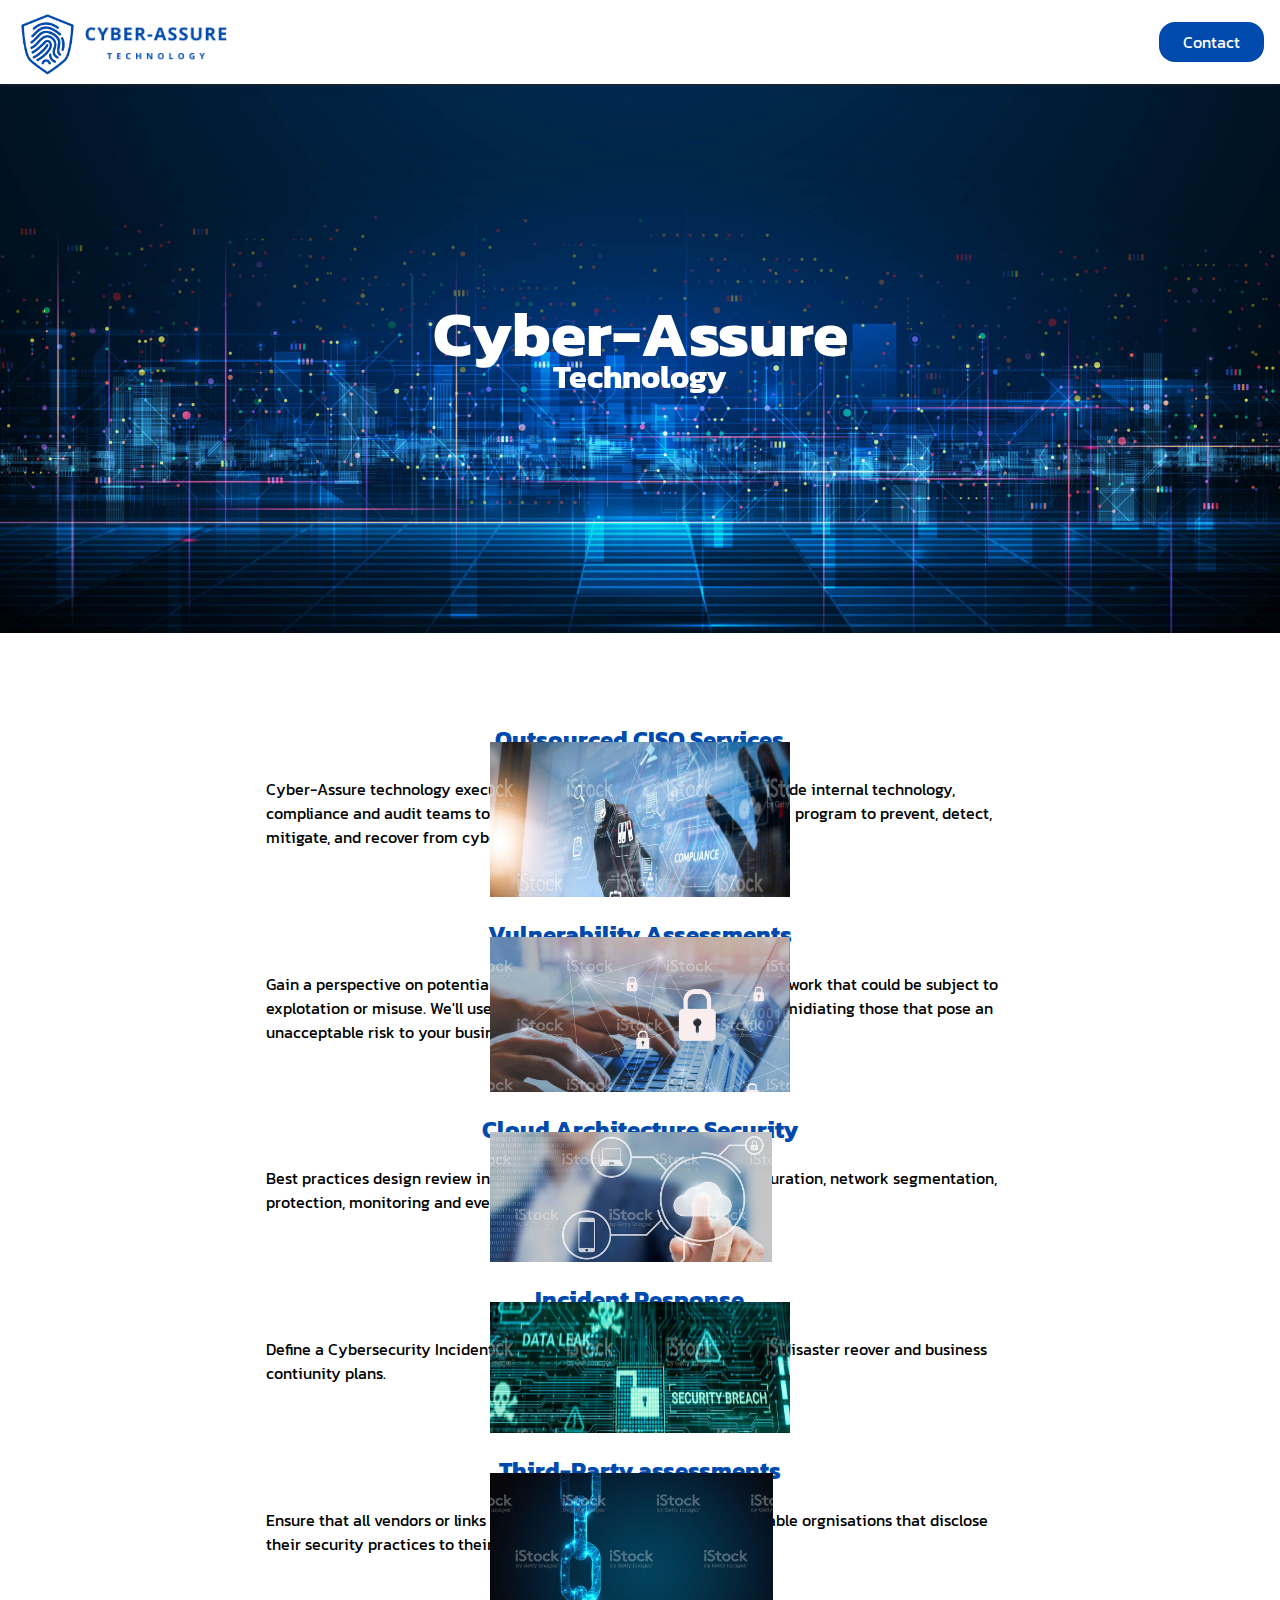
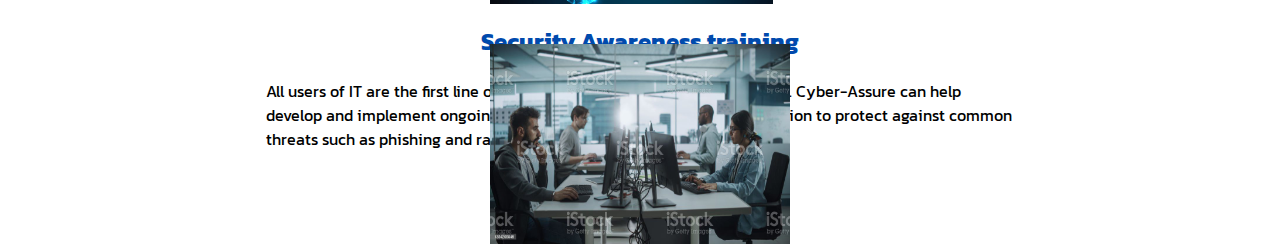
==== main/index.html @ 4b5e65b6 "commit" ====
<!DOCTYPE html>
<html>

<head>
    <meta charset="UTF-8">
    <title>Cyber-Assure Technology</title>
    <link rel="stylesheet" href="css/stylesheet.css">
    <link rel="stylesheet" href="css/styles.css">

</head>


<body>
    <header>
        <!-- <img id="navButton" onclick="openMenu()" src="./images/mobileMenu.svg"> -->
        <nav id="siteNav">
             <!-- <li><a href="index.html">Vulnerability Assessments</a></li> -->
             <!-- <li><a href="index.html">Outsourced CISO Services</a></li> -->
             <!-- <li><a href="index.html">Penetration Testing</a></li> -->
            <li class="contactButton"><a href="index.html">Contact</a></li>
        </nav>
        <img id="logoFingerprint" src="./images/logos/cyber-ASSURE fingerprint blue.png">
        <img id="logoText" src="./images/logos/cyber-ASSURE text blue.png">
    </header>

    <main>

        <div class="banner">
            <img src="./images/hero.jpg">
            <h1>Cyber-Assure</h1>
            <h2>Technology</h2>
        </div>

        <div class="cardsHolder">
            <div class="card">

                <div class="cardContent">
                    <div class="text">
                        <h2>Outsourced CISO Services</h2>
                        <p>Cyber-Assure technology executives are experienced in working alongside internal
                            technology, compliance and audit teams to develop and
                            lead an information security program to prevent, detect, mitigate, and
                            recover from cyber related incidents.</p>
                        <!-- <nav><a href="./index.html">Take a look</a></nav> -->
                    </div>
                    <div class="imgHolder">
                        <img src="./images/OutsourceCISO.jpg">
                    </div>
                </div>
            </div>

            <div class="card">
                <div class="cardContent">
                    <div class="text">
                        <h2>Vulnerability Assessments</h2>
                        <p>Gain a perspective on potential weakness in a system, application or network that could be
                            subject
                            to explotation or misuse. We'll use the findings to develop a roadmap for remidiating those
                            that
                            pose an unacceptable risk to your business. </p>
                        <!-- <nav><a href="./index.html">Take a look</a></nav> -->
                    </div>
                    <div class="imgHolder">
                        <img src="./images/VunrabilityAssessments.jpg" alt="Assessment Icon">
                    </div>
                </div>
            </div>

            <div class="card">
                <div class="cardContent">
                    <div class="text">
                        <h2>Cloud Architecture Security</h2>
                        <p>Best practices design review including network access, network conficuration,
                            network segmentation, protection, monitoring and event management.</p>
                        <!-- <nav><a href="./index.html">Take a look</a></nav> -->
                    </div>
                    <div class="imgHolder">
                        <img src="./images/CloudSecurity.jpg" alt="Assessment Icon">
                    </div>


                </div>
            </div>

            <div class="card">
                <div class="cardContent">
                    <div class="text">
                        <h2>Incident Response</h2>
                        <p>Define a Cybersecurity Incident Response Plan that aligns with existing
                            disaster reover and business contiunity plans.</p>
                        <!-- <nav><a href="./index.html">Take a look</a></nav> -->
                    </div>
                    <div class="imgHolder">
                        <img src="./images/IncidentResponse.jpg">
                    </div>

                </div>
            </div>

            <div class="card">
                <div class="cardContent">
                    <div class="text">
                        <h2>Third-Party assessments</h2>
                        <p>Ensure that all vendors or links in your supply chain are reliable,
                            reputable orgnisations that disclose their security practices to their business partners.
                        </p>
                        <!-- <nav><a href="./index.html">Take a look</a></nav> -->
                    </div>
                    <div class="imgHolder">

                        <img src="./images/ThirdParty.jpg">
                    </div>

                </div>
            </div>

            <div class="card">
                <div class="cardContent">
                    <div class="text">
                        <h2>Security Awareness training</h2>
                        <p>All users of IT are the first line of defence in ensuring a secure enterprise.
                            Cyber-Assure can help develop and implement ongoing security awareness training and
                            education to protect against common threats such as phishing and ransomware attacks.</p>
                        <!-- <nav><a href="./index.html">Take a look</a></nav> -->
                    </div>
                    <div class="imgHolder">
                        <img src="./images/SecurityAwareness.jpg">
                    </div>
                </div>
            </div>

        </div>
        </div>

    </main>
    <script src="./js/javascript.js"></script>
</body>


</html>
---- main/css/stylesheet.css ----
@import url('https://fonts.googleapis.com/css2?family=Kanit&display=swap');

html{
    height: 100vh;
    margin: 0;
}

body {
    font-family: 'Kanit', sans-serif;
    margin: 0;
    width: 100%;
    height: 100%;
    background-color: rgb(255, 255, 255);
}

main{
    width: 100%;
}

header {
    width: 100%;
    text-align: right;
    position: fixed;
    z-index: 1;
    background-color: white;
    color: #004AAD;
}

header nav {
    width: 100%;
    box-shadow: 0 0 5px rgb(41, 41, 41);
    padding: 30px 0;
}

header nav li {
    list-style: none;
    display: inline;
    margin: 0 1em;
    padding: 0.5em 1.5em;
    border-radius: 1em;
}

nav a {
    color: inherit;
    text-decoration: none; 
    position: relative;
}

nav a:after {
    content: "";
    position: absolute;
    height: 3px;
    width: 0;
    left: 0;
    bottom: -10px;
    transition: 0.3s;
    background-color: #004AAD;
}

 nav a:hover:after { 
    width: 100%
}

main {
    position: relative;
    top: 70px;
}

img{
    max-width: 100%;
}
---- main/css/styles.css ----
#logoFingerprint,
#logoText {
    position: absolute;
    top: 5px;
    z-index: 1;
}

#navButton {
    display: none;
}

#logoFingerprint {
    left: 10px;
    width: 75px;
}

#logoText {
    left: 85px;
    width: 150px;
    top: 25px
}

.contactButton {
    background-color: #004AAD;
    color: white
}

.contactButton a::after {
    height: 0;
    width: 0;
    left: 0;
    bottom: 0;
}

.banner {
    height: 600px;
    width: 100%;
    overflow: hidden;
    position: relative;
    top: 0;
}

.banner h1 {
    z-index: 1;
    position: absolute;
    top: 220px;
    left: 50%;
    transform: translate(-50%, -50%);
    color: white;
    font-size: 4em;
}

.banner h2 {
    z-index: 1;
    position: absolute;
    top: 280px;
    left: 50%;
    transform: translate(-50%, -50%);
    color: white;
    font-size: 2em;
    letter-spacing: 0;
}


.cardsHolder {
    display: flex;
    flex-wrap: wrap;
    width: 65%;
    margin: 2em auto; 
}

.card {
    background-color: white;
    width: 100%;
    margin-bottom: 2em;
    border-radius: 2em;
    position: relative;
}

.card h2 {
    color: #004AAD;
    text-align: center;
}

.cardContent {
    position: relative;
    height: 100%;
    margin: auto;
    width: 90%;
}

.card .imgHolder { 
    position: absolute;
    top: 0;
    width: 300px;
    height: 200px;
    overflow: hidden;
    left: 50%;
    transform: translate(-50%, 10%);
    max-width: 100%;
}

.imgHolder img {
    height: 100%;
    max
}

.cardContent nav {
    position: absolute;
    bottom: 50px;
}
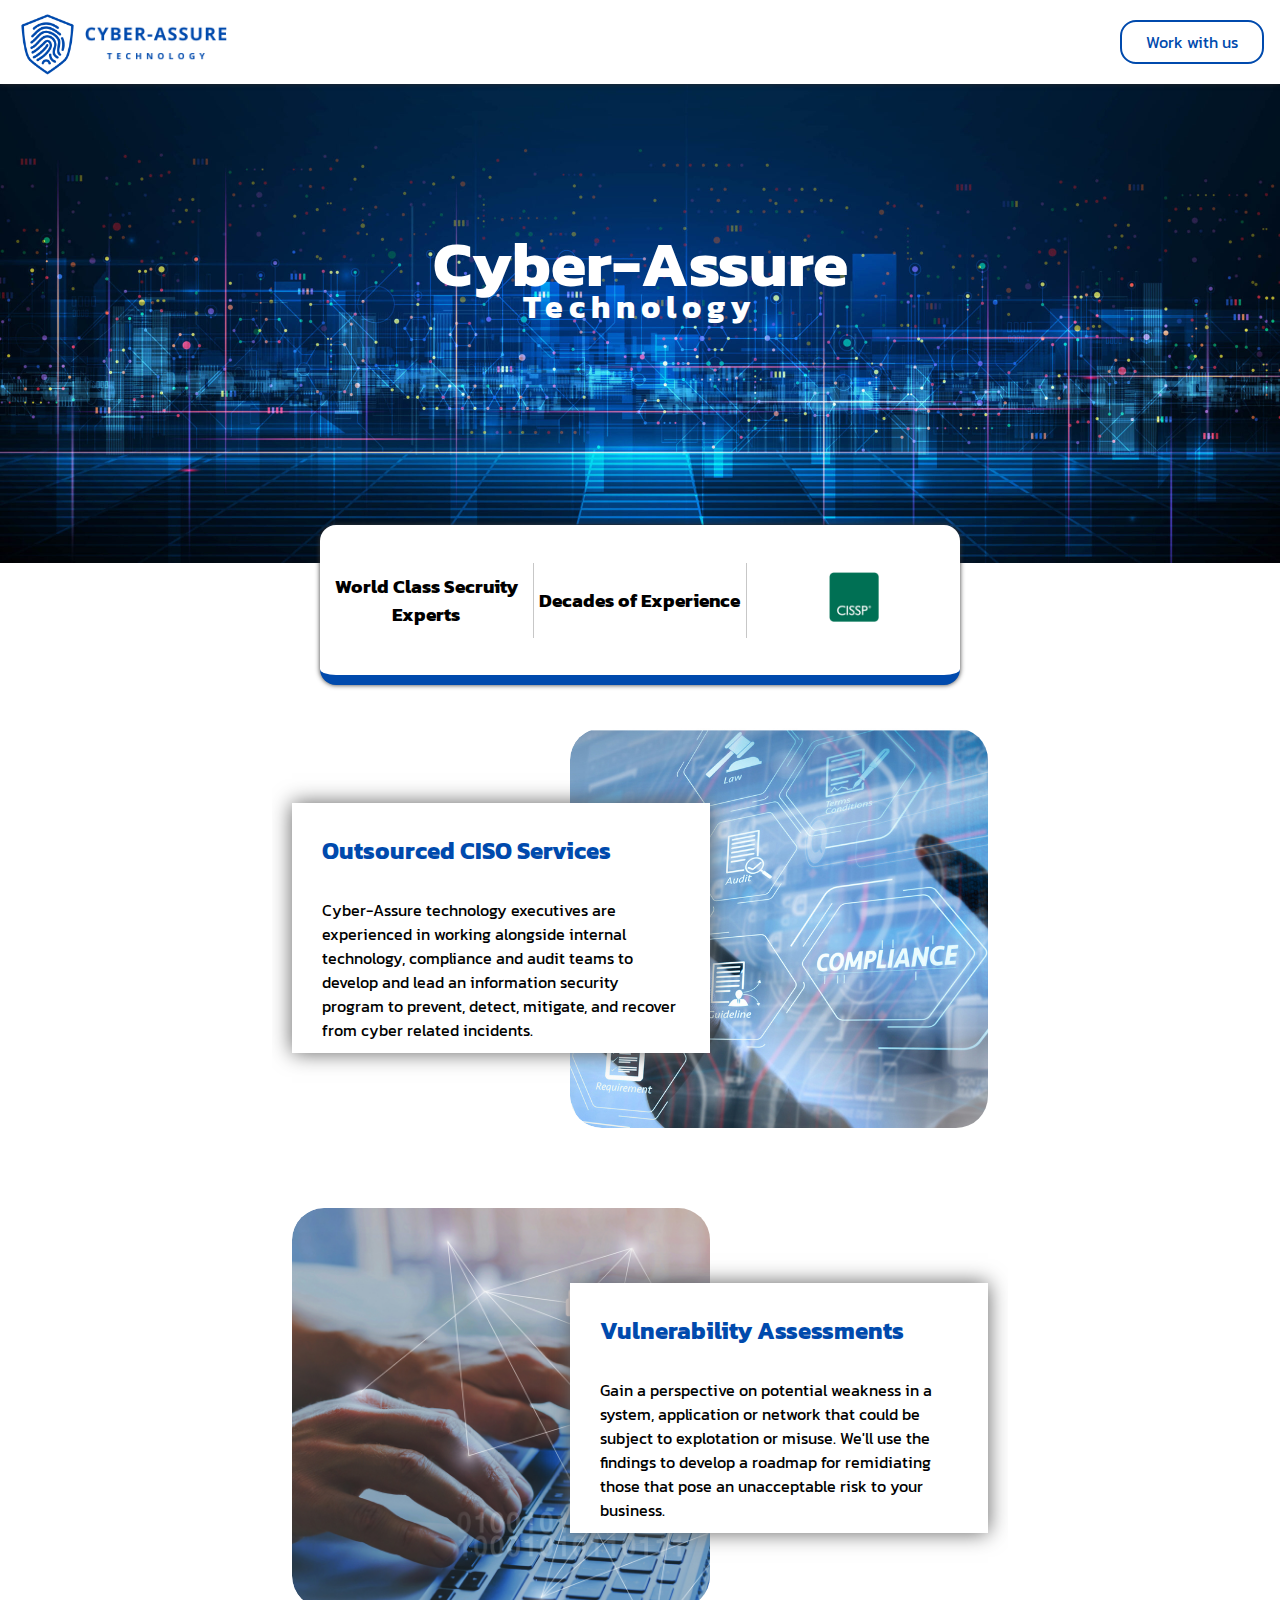
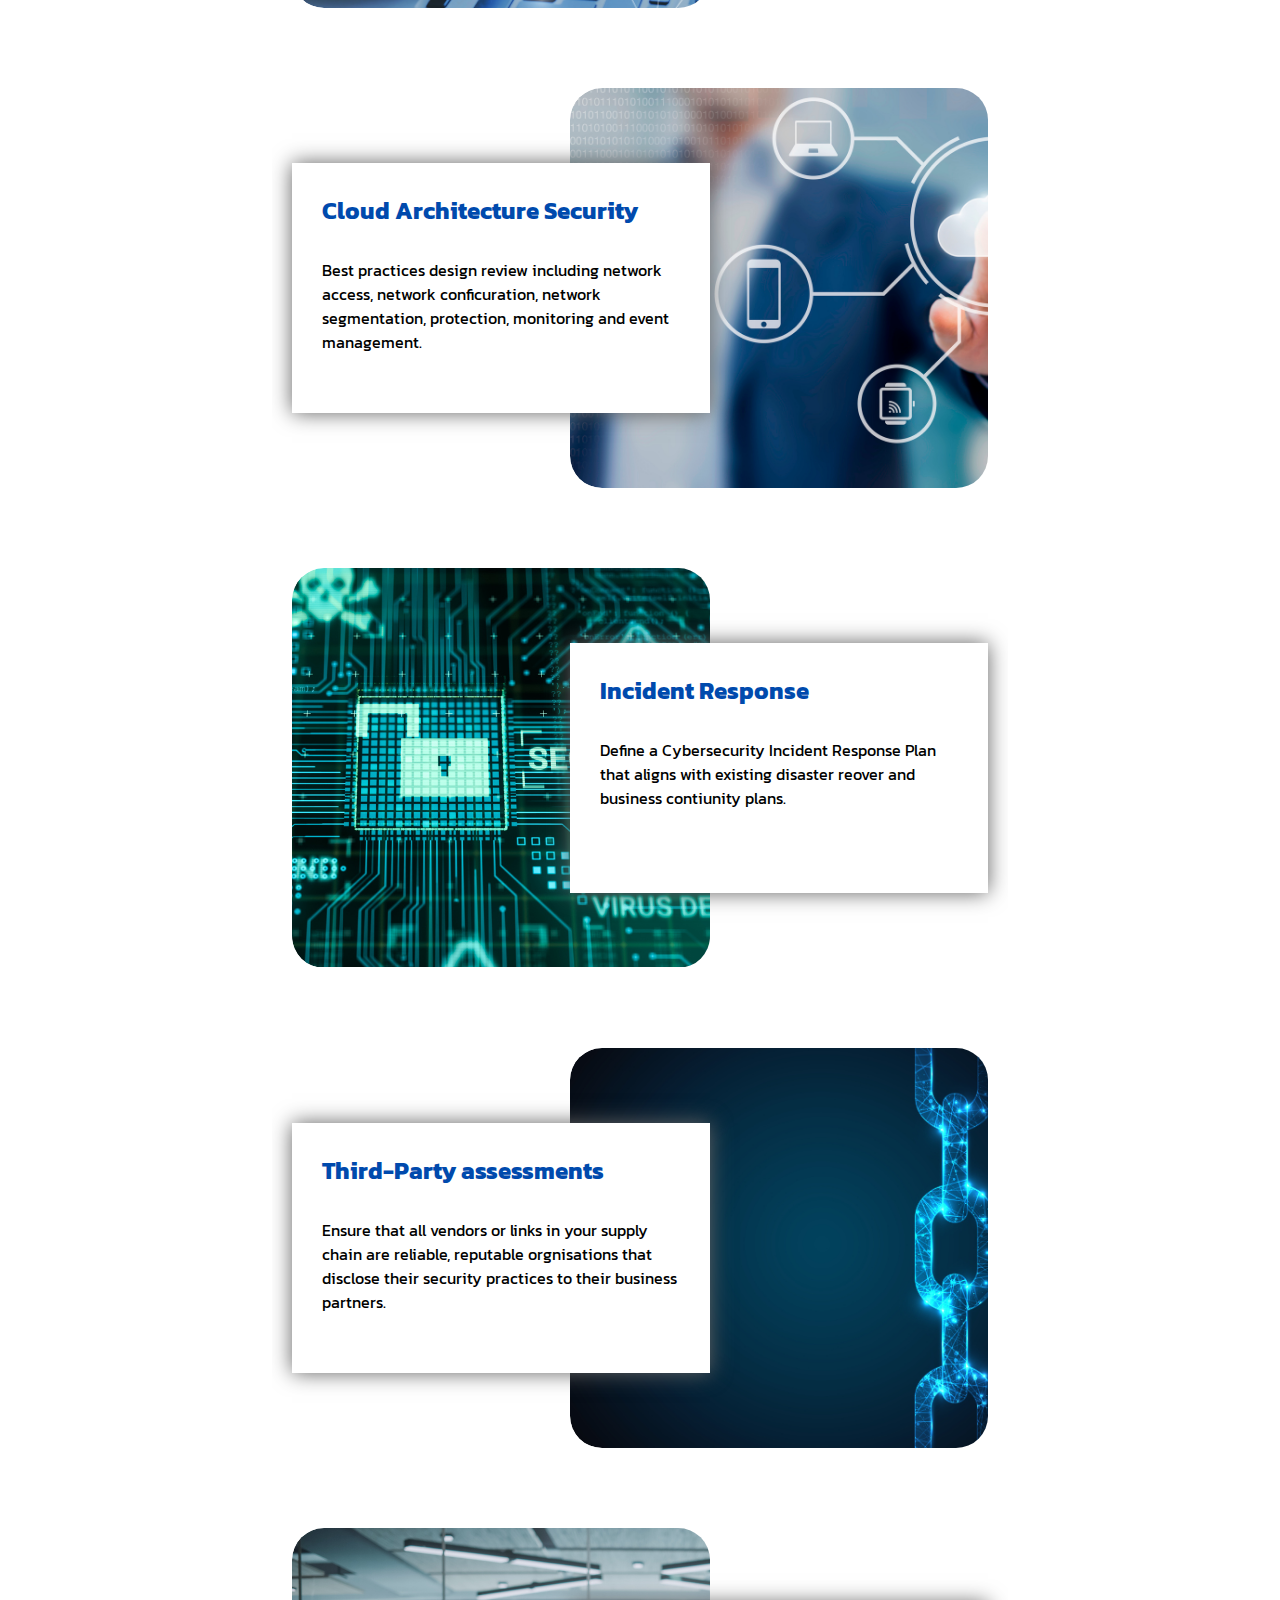
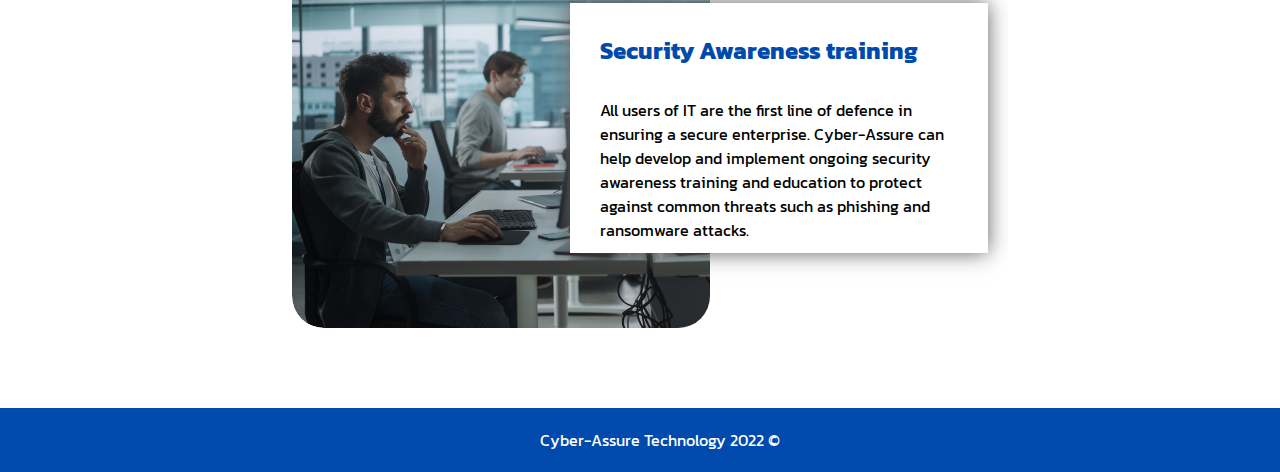
==== commit f10627d1: "commit" ====
--- a/main/index.html
+++ b/main/index.html
@@ -14,10 +14,10 @@
     <header>
         <!-- <img id="navButton" onclick="openMenu()" src="./images/mobileMenu.svg"> -->
         <nav id="siteNav">
-             <!-- <li><a href="index.html">Vulnerability Assessments</a></li> -->
-             <!-- <li><a href="index.html">Outsourced CISO Services</a></li> -->
-             <!-- <li><a href="index.html">Penetration Testing</a></li> -->
-            <li class="contactButton"><a href="index.html">Contact</a></li>
+            <!-- <li><a href="index.html">Vulnerability Assessments</a></li> -->
+            <!-- <li><a href="index.html">Outsourced CISO Services</a></li> -->
+            <!-- <li><a href="index.html">Penetration Testing</a></li> -->
+            <li class="contactButton"><a href="index.html">Work with us</a></li>
         </nav>
         <img id="logoFingerprint" src="./images/logos/cyber-ASSURE fingerprint blue.png">
         <img id="logoText" src="./images/logos/cyber-ASSURE text blue.png">
@@ -28,14 +28,26 @@
         <div class="banner">
             <img src="./images/hero.jpg">
             <h1>Cyber-Assure</h1>
-            <h2>Technology</h2>
+            <h2>Technology</h2>   
+
+      
         </div>
+        
+           <div class="qualifications">
+                <div class="qual"><h3>World Class Secruity Experts</h2></div>
+                <div class="borderLine"></div>
+                <div class="qual"><h3>Decades of Experience</h2></div>
+                <div class="borderLine"></div>
+                <div class="qual">
+                    <img src="./images/logos/isc2_cissp2.png">
+                </div>
+            </div>
 
         <div class="cardsHolder">
             <div class="card">
 
                 <div class="cardContent">
-                    <div class="text">
+                    <div class="textLeft">
                         <h2>Outsourced CISO Services</h2>
                         <p>Cyber-Assure technology executives are experienced in working alongside internal
                             technology, compliance and audit teams to develop and
@@ -43,7 +55,7 @@
                             recover from cyber related incidents.</p>
                         <!-- <nav><a href="./index.html">Take a look</a></nav> -->
                     </div>
-                    <div class="imgHolder">
+                    <div class="imgHolderRight">
                         <img src="./images/OutsourceCISO.jpg">
                     </div>
                 </div>
@@ -51,7 +63,7 @@
 
             <div class="card">
                 <div class="cardContent">
-                    <div class="text">
+                    <div class="textRight">
                         <h2>Vulnerability Assessments</h2>
                         <p>Gain a perspective on potential weakness in a system, application or network that could be
                             subject
@@ -60,7 +72,7 @@
                             pose an unacceptable risk to your business. </p>
                         <!-- <nav><a href="./index.html">Take a look</a></nav> -->
                     </div>
-                    <div class="imgHolder">
+                    <div class="imgHolderLeft">
                         <img src="./images/VunrabilityAssessments.jpg" alt="Assessment Icon">
                     </div>
                 </div>
@@ -68,13 +80,13 @@
 
             <div class="card">
                 <div class="cardContent">
-                    <div class="text">
+                    <div class="textLeft">
                         <h2>Cloud Architecture Security</h2>
                         <p>Best practices design review including network access, network conficuration,
                             network segmentation, protection, monitoring and event management.</p>
                         <!-- <nav><a href="./index.html">Take a look</a></nav> -->
                     </div>
-                    <div class="imgHolder">
+                    <div class="imgHolderRight">
                         <img src="./images/CloudSecurity.jpg" alt="Assessment Icon">
                     </div>
 
@@ -84,13 +96,13 @@
 
             <div class="card">
                 <div class="cardContent">
-                    <div class="text">
+                    <div class="textRight">
                         <h2>Incident Response</h2>
                         <p>Define a Cybersecurity Incident Response Plan that aligns with existing
                             disaster reover and business contiunity plans.</p>
                         <!-- <nav><a href="./index.html">Take a look</a></nav> -->
                     </div>
-                    <div class="imgHolder">
+                    <div class="imgHolderLeft">
                         <img src="./images/IncidentResponse.jpg">
                     </div>
 
@@ -99,14 +111,14 @@
 
             <div class="card">
                 <div class="cardContent">
-                    <div class="text">
+                    <div class="textLeft">
                         <h2>Third-Party assessments</h2>
                         <p>Ensure that all vendors or links in your supply chain are reliable,
                             reputable orgnisations that disclose their security practices to their business partners.
                         </p>
                         <!-- <nav><a href="./index.html">Take a look</a></nav> -->
                     </div>
-                    <div class="imgHolder">
+                    <div class="imgHolderRight">
 
                         <img src="./images/ThirdParty.jpg">
                     </div>
@@ -116,23 +128,22 @@
 
             <div class="card">
                 <div class="cardContent">
-                    <div class="text">
+                    <div class="textRight">
                         <h2>Security Awareness training</h2>
                         <p>All users of IT are the first line of defence in ensuring a secure enterprise.
                             Cyber-Assure can help develop and implement ongoing security awareness training and
                             education to protect against common threats such as phishing and ransomware attacks.</p>
                         <!-- <nav><a href="./index.html">Take a look</a></nav> -->
                     </div>
-                    <div class="imgHolder">
+                    <div class="imgHolderLeft">
                         <img src="./images/SecurityAwareness.jpg">
                     </div>
                 </div>
             </div>
+        </div>
+    </main>
 
-        </div>
-        </div>
-
-    </main>
+    <footer>Cyber-Assure Technology 2022 &copy </footer>
     <script src="./js/javascript.js"></script>
 </body>
 
--- a/main/css/stylesheet.css
+++ b/main/css/stylesheet.css
@@ -3,6 +3,7 @@
 html{
     height: 100vh;
     margin: 0;
+    overflow-x: hidden;
 }
 
 body {
@@ -14,14 +15,15 @@
 }
 
 main{
-    width: 100%;
+    width: 100%;   
 }
 
 header {
     width: 100%;
     text-align: right;
     position: fixed;
-    z-index: 1;
+    top: 0;
+    z-index: 2;
     background-color: white;
     color: #004AAD;
 }
@@ -61,11 +63,12 @@
     width: 100%
 }
 
-main {
-    position: relative;
-    top: 70px;
-}
 
-img{
-    max-width: 100%;
+footer {
+    bottom: 0;
+    width: 100%;
+    background-color: #004AAD;
+    padding: 20px;
+    color: white;
+    text-align: center;
 }--- a/main/css/styles.css
+++ b/main/css/styles.css
@@ -21,8 +21,15 @@
 }
 
 .contactButton {
+    background-color: white;
+    color: #004AAD;
+    border: 2px solid #004AAD;
+}
+
+.contactButton:hover {
     background-color: #004AAD;
-    color: white
+    color: white;
+    cursor: pointer;
 }
 
 .contactButton a::after {
@@ -36,9 +43,13 @@
     height: 600px;
     width: 100%;
     overflow: hidden;
-    position: relative;
-    top: 0;
+    top: 50px;
 }
+
+.banner img {
+    width: 100%;    
+}
+
 
 .banner h1 {
     z-index: 1;
@@ -58,54 +69,108 @@
     transform: translate(-50%, -50%);
     color: white;
     font-size: 2em;
-    letter-spacing: 0;
+    letter-spacing: 6px;
+}
+
+.qualifications {
+    width: 50%;
+    max-width: 700px;
+    height: 150px;
+    border-radius: 1em;
+    box-shadow: 0 0 5px rgb(55, 55, 55);
+    position: absolute;
+    top: 525px;
+    left: 50%;
+    transform: translate(-50%);
+    display: flex;
+    background-color: white;
+    text-align: center;
+    z-index: 1;
+    border-bottom: #004AAD 10px solid;
+}
+
+.qual {
+    width: 33%;
+    margin: auto;
+}
+
+.qual img {
+    width: 50px;
 }
 
 
+.borderLine {
+    border-right: 1px solid rgb(199, 199, 199);
+    height: 50%;
+    margin: auto;
+}
+
 .cardsHolder {
-    display: flex;
-    flex-wrap: wrap;
-    width: 65%;
-    margin: 2em auto; 
+    position: relative;
+    width: 70%;
+    min-width: 800px;
+    margin: auto;
+    padding-top: 3em;
 }
 
 .card {
-    background-color: white;
-    width: 100%;
-    margin-bottom: 2em;
-    border-radius: 2em;
-    position: relative;
-}
-
-.card h2 {
-    color: #004AAD;
-    text-align: center;
+    height: 400px;
+    overflow: hidden;
+    margin: 5em;
+    padding: 0 20px
 }
 
 .cardContent {
     position: relative;
+    width: 100%;
     height: 100%;
-    margin: auto;
-    width: 90%;
 }
 
-.card .imgHolder { 
+.cardContent .textLeft, .cardsHolder .textRight {
     position: absolute;
-    top: 0;
-    width: 300px;
-    height: 200px;
-    overflow: hidden;
-    left: 50%;
-    transform: translate(-50%, 10%);
-    max-width: 100%;
+    background-color: white;
+    z-index: 1;
+    width: 60%;
+    margin: 75px 0;
+    height: 250px;
+    box-shadow: 0 0 20px rgb(98, 98, 98);
 }
 
-.imgHolder img {
-    height: 100%;
-    max
+.cardsHolder .textLeft{
+    left: 0;
 }
 
-.cardContent nav {
+.cardsHolder .textRight{
+    right: 0;
+}
+
+.cardContent h2, .cardContent p {
+    margin: 30px;
+    padding: 0;
+}
+
+.cardContent h2 {
+    color: #004AAD;
+}
+.cardContent .imgHolderRight, .cardsHolder .imgHolderLeft {
     position: absolute;
-    bottom: 50px;
-}+    overflow: hidden;
+    top: 0;
+    width: 60%;
+    height: 100%;
+    border-radius: 2em;
+}
+
+.cardsHolder .imgHolderLeft {
+    left: 0;
+}
+
+.cardContent .imgHolderRight {
+    right: 0;
+}
+
+.imgHolderRight img, .imgHolderLeft img {
+    height: 100%;
+    border-radius: 2em;
+}
+
